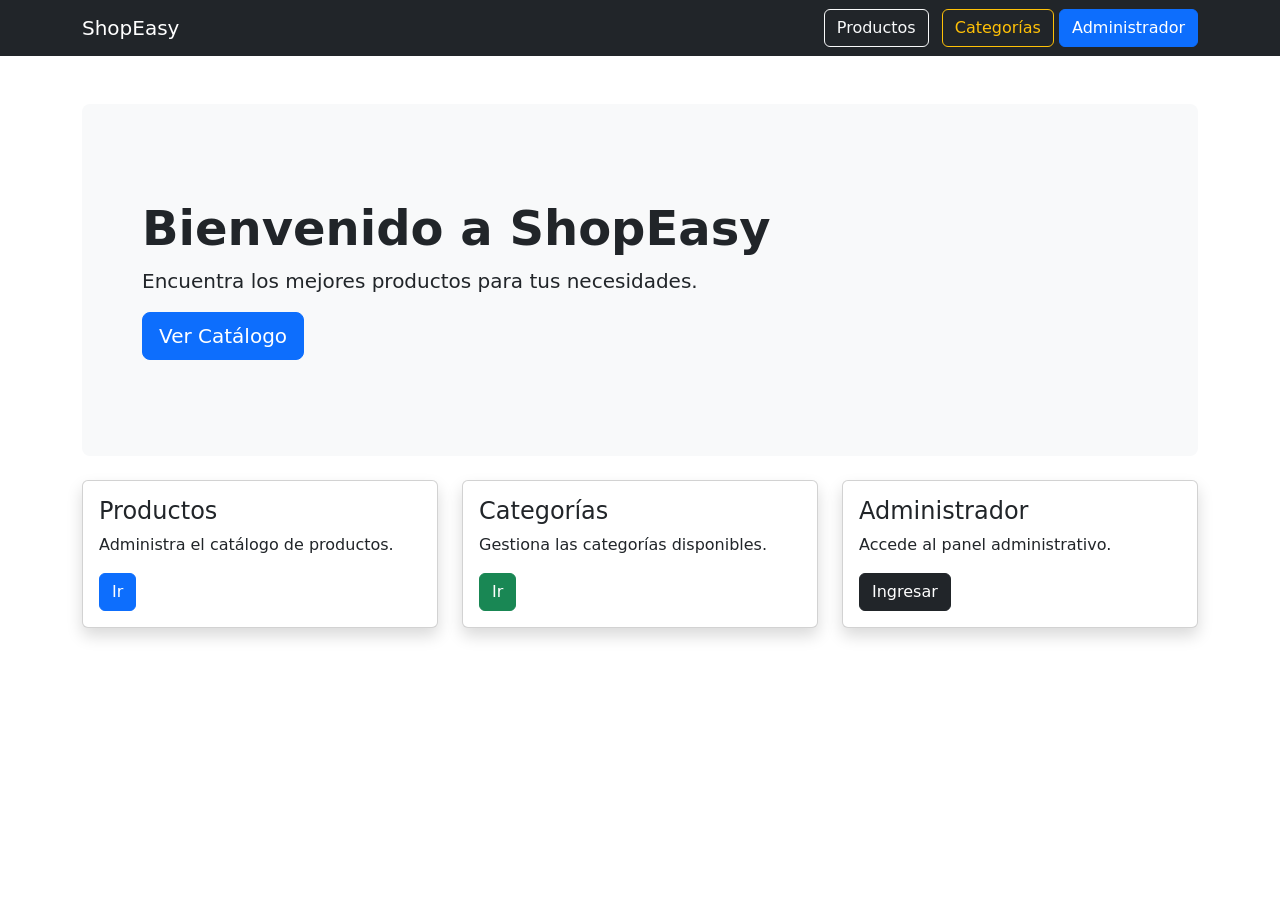
==== src/main/resources/templates/index.html @ 4ad03fe9 "Avance 2 Las historias agregadas fueron HU04, HU05, HU06 y HU07, porque son historias de prioridad a" ====
<!DOCTYPE html>
<html xmlns:th="http://www.thymeleaf.org">

<head>

    <meta charset="UTF-8">

    <title>ShopEasy</title>

    <link href="https://cdn.jsdelivr.net/npm/bootstrap@5.3.3/dist/css/bootstrap.min.css"
          rel="stylesheet">

</head>

<body>

<nav class="navbar navbar-expand-lg navbar-dark bg-dark">

    <div class="container">

        <a class="navbar-brand" href="/">ShopEasy</a>

        <div>

            <a class="btn btn-outline-light me-2"
               href="/productos">
                Productos
            </a>

            <a class="btn btn-outline-warning"
               href="/categorias">
                Categorías
            </a>

            <a class="btn btn-primary"
               href="/admin">
                Administrador
            </a>

        </div>

    </div>

</nav>

<div class="container mt-5">

    <div class="p-5 mb-4 bg-light rounded-3">

        <div class="container-fluid py-5">

            <h1 class="display-5 fw-bold">

                Bienvenido a ShopEasy

            </h1>

            <p class="col-md-8 fs-5">

                Encuentra los mejores productos para tus necesidades.

            </p>

            <a href="/productos"
               class="btn btn-primary btn-lg">

                Ver Catálogo

            </a>

        </div>

    </div>

    <div class="row">

        <div class="col-md-4">

            <div class="card shadow">

                <div class="card-body">

                    <h4>Productos</h4>

                    <p>
                        Administra el catálogo de productos.
                    </p>

                    <a href="/productos"
                       class="btn btn-primary">

                        Ir

                    </a>

                </div>

            </div>

        </div>

        <div class="col-md-4">

            <div class="card shadow">

                <div class="card-body">

                    <h4>Categorías</h4>

                    <p>
                        Gestiona las categorías disponibles.
                    </p>

                    <a href="/categorias"
                       class="btn btn-success">

                        Ir

                    </a>

                </div>

            </div>

        </div>

        <div class="col-md-4">

            <div class="card shadow">

                <div class="card-body">

                    <h4>Administrador</h4>

                    <p>
                        Accede al panel administrativo.
                    </p>

                    <a href="/admin"
                       class="btn btn-dark">

                        Ingresar

                    </a>

                </div>

            </div>

        </div>

    </div>

</div>

</body>

</html>
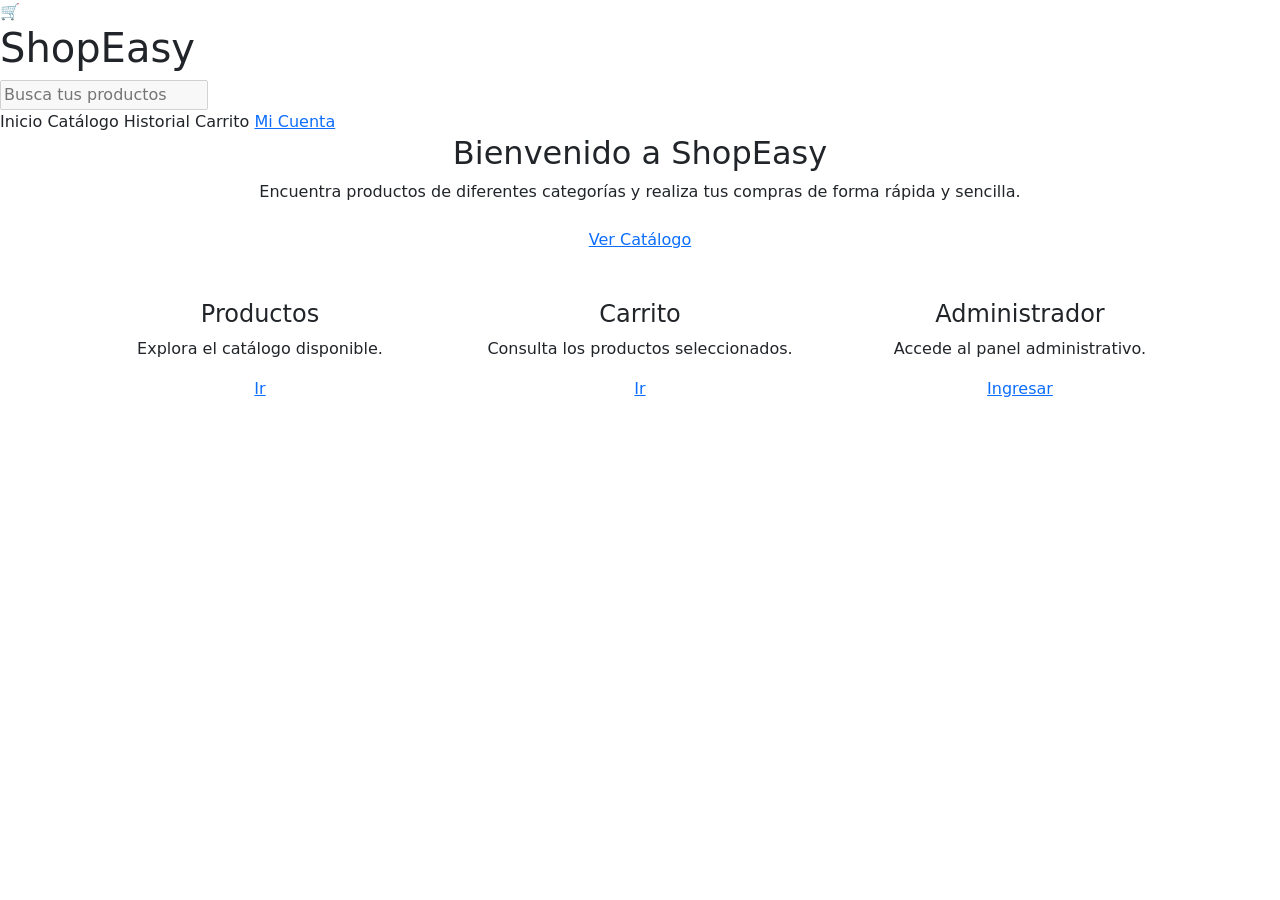
==== commit 8b7a51fb: "implementación y corrección de HU04-HU12 y mejoras del sistema - Corrección de HU04 Gestión de Categ" ====
--- a/src/main/resources/templates/index.html
+++ b/src/main/resources/templates/index.html
@@ -2,157 +2,86 @@
 <html xmlns:th="http://www.thymeleaf.org">
 
 <head>
-
     <meta charset="UTF-8">
-
-    <title>ShopEasy</title>
+    <title>Inicio | ShopEasy</title>
 
     <link href="https://cdn.jsdelivr.net/npm/bootstrap@5.3.3/dist/css/bootstrap.min.css"
           rel="stylesheet">
 
+    <link rel="stylesheet" th:href="@{/css/shopeasy.css}">
 </head>
 
 <body>
 
-<nav class="navbar navbar-expand-lg navbar-dark bg-dark">
+<header class="se-header">
+    <div class="se-logo-icon">🛒</div>
+    <h1 class="se-logo">ShopEasy</h1>
+    <input class="se-search" placeholder="Busca tus productos" disabled>
+</header>
 
-    <div class="container">
-
-        <a class="navbar-brand" href="/">ShopEasy</a>
-
-        <div>
-
-            <a class="btn btn-outline-light me-2"
-               href="/productos">
-                Productos
-            </a>
-
-            <a class="btn btn-outline-warning"
-               href="/categorias">
-                Categorías
-            </a>
-
-            <a class="btn btn-primary"
-               href="/admin">
-                Administrador
-            </a>
-
-        </div>
-
-    </div>
-
+<nav class="se-nav">
+    <a th:href="@{/}">Inicio</a>
+    <a th:href="@{/productos/catalogo}">Catálogo</a>
+    <a th:href="@{/historial}">Historial</a>
+    <a th:href="@{/carrito}">Carrito</a>
+    <a href="#">Mi Cuenta</a>
 </nav>
 
-<div class="container mt-5">
+<main class="container mb-5">
 
-    <div class="p-5 mb-4 bg-light rounded-3">
+    <section class="se-container-card text-center">
 
-        <div class="container-fluid py-5">
+        <h2 class="se-title">Bienvenido a ShopEasy</h2>
 
-            <h1 class="display-5 fw-bold">
+        <p class="mb-4">
+            Encuentra productos de diferentes categorías y realiza tus compras de forma rápida y sencilla.
+        </p>
 
-                Bienvenido a ShopEasy
+        <a th:href="@{/productos/catalogo}"
+           class="se-btn-blue d-inline-block">
+            Ver Catálogo
+        </a>
 
-            </h1>
+    </section>
 
-            <p class="col-md-8 fs-5">
-
-                Encuentra los mejores productos para tus necesidades.
-
-            </p>
-
-            <a href="/productos"
-               class="btn btn-primary btn-lg">
-
-                Ver Catálogo
-
-            </a>
-
-        </div>
-
-    </div>
-
-    <div class="row">
+    <section class="row mt-4 g-4">
 
         <div class="col-md-4">
-
-            <div class="card shadow">
-
-                <div class="card-body">
-
-                    <h4>Productos</h4>
-
-                    <p>
-                        Administra el catálogo de productos.
-                    </p>
-
-                    <a href="/productos"
-                       class="btn btn-primary">
-
-                        Ir
-
-                    </a>
-
-                </div>
-
+            <div class="se-product-card text-center">
+                <h4>Productos</h4>
+                <p>Explora el catálogo disponible.</p>
+                <a th:href="@{/productos/catalogo}"
+                   class="se-btn-yellow d-inline-block">
+                    Ir
+                </a>
             </div>
-
         </div>
 
         <div class="col-md-4">
-
-            <div class="card shadow">
-
-                <div class="card-body">
-
-                    <h4>Categorías</h4>
-
-                    <p>
-                        Gestiona las categorías disponibles.
-                    </p>
-
-                    <a href="/categorias"
-                       class="btn btn-success">
-
-                        Ir
-
-                    </a>
-
-                </div>
-
+            <div class="se-product-card text-center">
+                <h4>Carrito</h4>
+                <p>Consulta los productos seleccionados.</p>
+                <a th:href="@{/carrito}"
+                   class="se-btn-yellow d-inline-block">
+                    Ir
+                </a>
             </div>
-
         </div>
 
         <div class="col-md-4">
-
-            <div class="card shadow">
-
-                <div class="card-body">
-
-                    <h4>Administrador</h4>
-
-                    <p>
-                        Accede al panel administrativo.
-                    </p>
-
-                    <a href="/admin"
-                       class="btn btn-dark">
-
-                        Ingresar
-
-                    </a>
-
-                </div>
-
+            <div class="se-product-card text-center">
+                <h4>Administrador</h4>
+                <p>Accede al panel administrativo.</p>
+                <a th:href="@{/admin}"
+                   class="se-btn-blue d-inline-block">
+                    Ingresar
+                </a>
             </div>
-
         </div>
 
-    </div>
+    </section>
 
-</div>
+</main>
 
 </body>
-
 </html>
